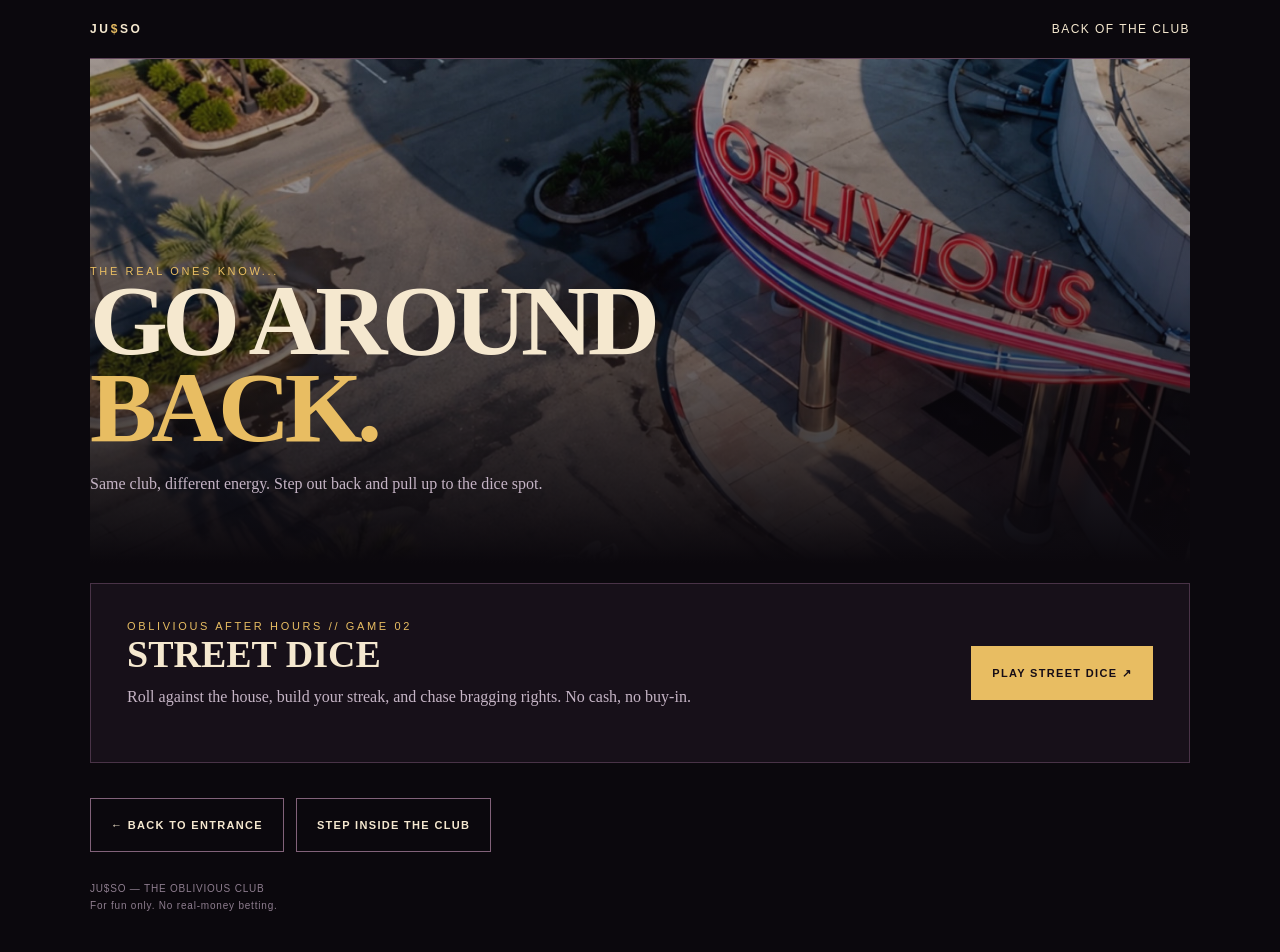
==== backyard.html @ fc7d227e "Add files via upload" ====
<!doctype html>
<html lang="en"><head><meta charset="utf-8"><meta name="viewport" content="width=device-width,initial-scale=1,viewport-fit=cover"><meta name="theme-color" content="#100a12"><title>Back of the Club — JU$SO</title><style>
:root{--gold:#e8bd62;--cream:#f5e8cf;--pink:#ed5c82;--bg:#100a12;--panel:#1a101e;--line:#62465b}
*{box-sizing:border-box}html{scroll-behavior:smooth}body{margin:0;background:#0b080d;color:var(--cream);font-family:Georgia,'Times New Roman',serif}
a{color:inherit}img{max-width:100%;display:block}.wrap{width:min(1100px,92%);margin:auto}
.top{display:flex;justify-content:space-between;align-items:center;gap:16px;padding:22px 0;border-bottom:1px solid #62465b;font-family:Arial,sans-serif;letter-spacing:.12em;font-size:12px}
.brand{font-weight:900;letter-spacing:.22em}.brand span{color:var(--gold)}.eyebrow{color:var(--gold);font:11px Arial,sans-serif;letter-spacing:.24em;text-transform:uppercase}
h1,h2,p{margin-top:0}h1{font-size:clamp(42px,9vw,100px);line-height:.87;letter-spacing:-.055em;text-transform:uppercase;margin-bottom:20px}
h1 em{color:var(--gold);font-style:normal}p{line-height:1.65}.muted{color:#c5b4c5}
.btn{display:inline-flex;justify-content:center;align-items:center;min-height:54px;padding:15px 20px;border:1px solid var(--gold);background:var(--gold);color:#160d16;text-decoration:none;font:900 11px Arial,sans-serif;letter-spacing:.12em;text-transform:uppercase}
.btn.outline{background:transparent;color:var(--cream);border-color:#82627a}.btn:hover{filter:brightness(1.12)}
.actions{display:flex;gap:12px;flex-wrap:wrap;margin-top:25px}.panel{background:#171019;border:1px solid #493347;padding:clamp(18px,4vw,36px)}
footer{padding:28px 0 38px;color:#8e7d8f;font:10px Arial,sans-serif;letter-spacing:.08em;line-height:1.7}
@media(max-width:600px){.top{font-size:10px}.actions{display:grid}.actions .btn{width:100%}}

.hero{min-height:56vh;display:flex;align-items:end;padding:50px 0;position:relative;isolation:isolate}.hero:before{content:"";position:absolute;inset:0;z-index:-2;background:linear-gradient(0deg,#0b080d 0%,#0b080d99 40%,#0b080d55),url('assets/club-aerial.jpg') center/cover}.hero h1{max-width:800px}.game-card{display:grid;grid-template-columns:1fr auto;gap:20px;align-items:center;margin:20px 0 35px}.game-card h2{font-size:clamp(24px,4vw,38px);margin-bottom:8px}@media(max-width:600px){.game-card{grid-template-columns:1fr}}
</style></head><body><div class="wrap"><header class="top"><a class="brand" href="index.html" style="text-decoration:none">JU<span>$</span>SO</a><div>BACK OF THE CLUB</div></header><main><section class="hero"><div><div class="eyebrow">The real ones know...</div><h1>Go around<br><em>back.</em></h1><p class="muted" style="max-width:550px">Same club, different energy. Step out back and pull up to the dice spot.</p></div></section>
<section class="panel game-card"><div><div class="eyebrow">Oblivious after hours // Game 02</div><h2>STREET DICE</h2><p class="muted">Roll against the house, build your streak, and chase bragging rights. No cash, no buy-in.</p></div><a class="btn" href="game.html">Play Street Dice ↗</a></section>
<div class="actions"><a class="btn outline" href="index.html">← Back to entrance</a><a class="btn outline" href="club.html">Step inside the club</a></div></main><footer>JU$SO — THE OBLIVIOUS CLUB<br>For fun only. No real-money betting.</footer></div></body></html>
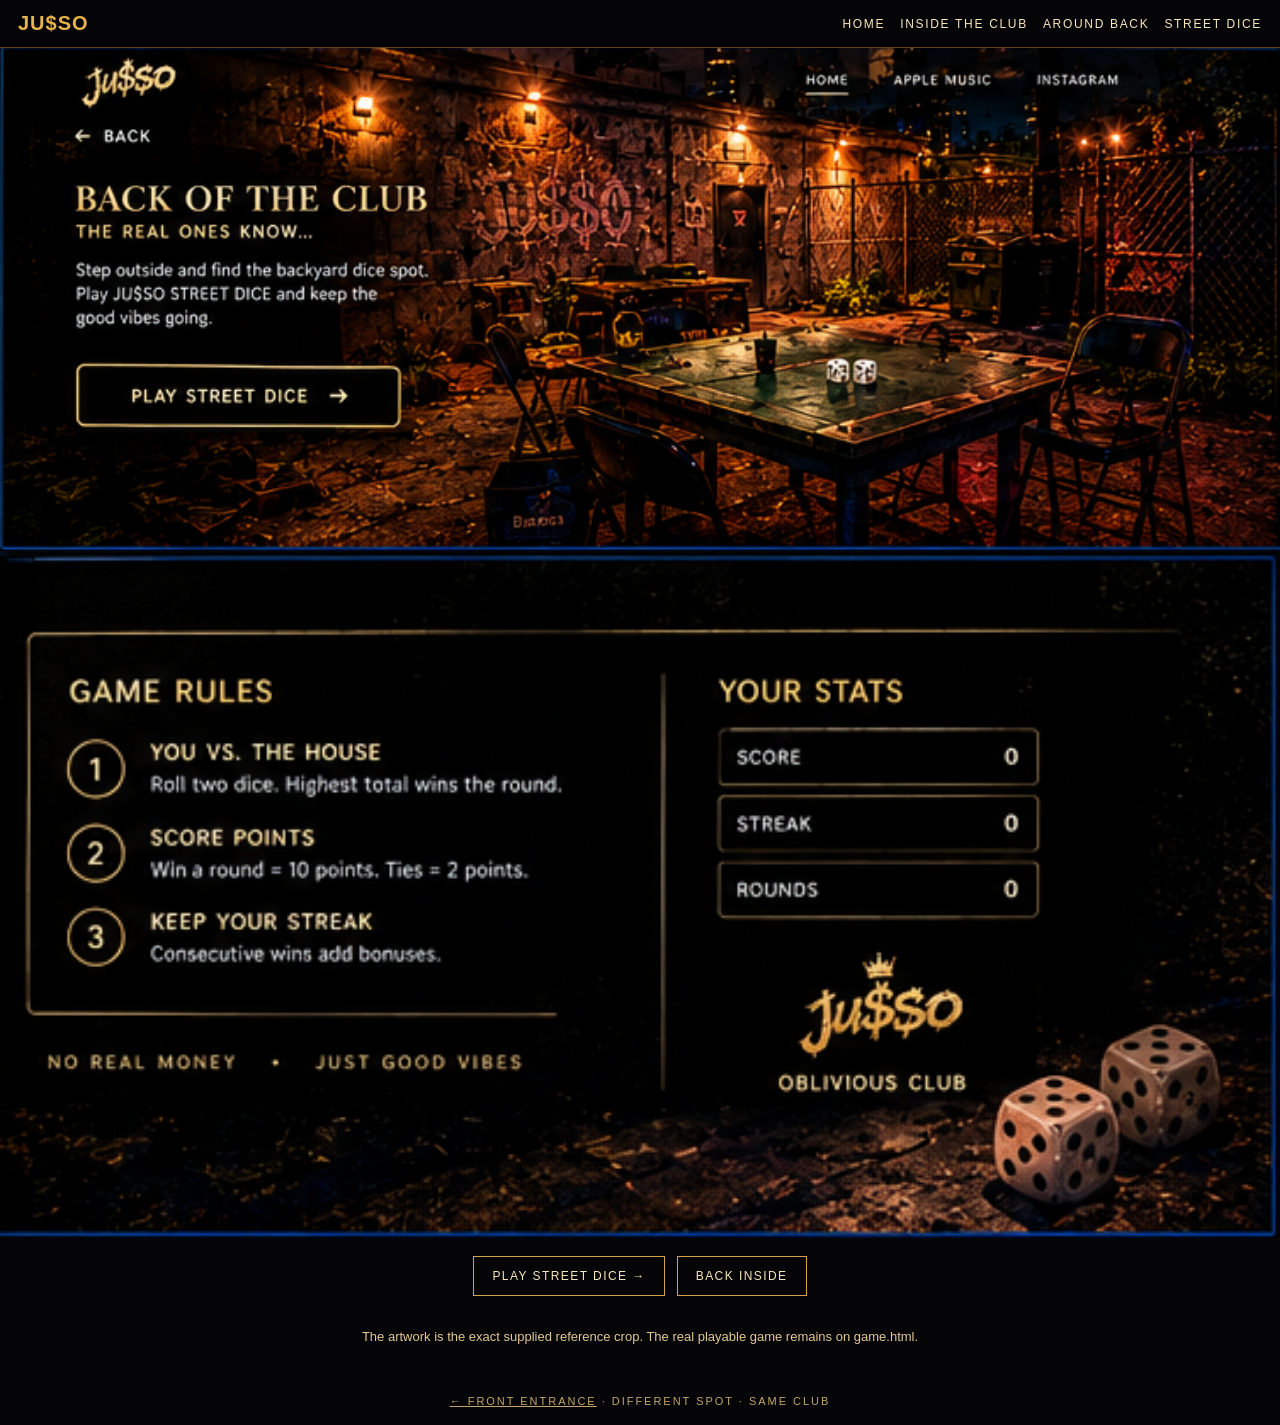
==== commit ebc5a447: "Add files via upload" ====
--- a/backyard.html
+++ b/backyard.html
@@ -1,19 +1,4 @@
-<!doctype html>
-<html lang="en"><head><meta charset="utf-8"><meta name="viewport" content="width=device-width,initial-scale=1,viewport-fit=cover"><meta name="theme-color" content="#100a12"><title>Back of the Club — JU$SO</title><style>
-:root{--gold:#e8bd62;--cream:#f5e8cf;--pink:#ed5c82;--bg:#100a12;--panel:#1a101e;--line:#62465b}
-*{box-sizing:border-box}html{scroll-behavior:smooth}body{margin:0;background:#0b080d;color:var(--cream);font-family:Georgia,'Times New Roman',serif}
-a{color:inherit}img{max-width:100%;display:block}.wrap{width:min(1100px,92%);margin:auto}
-.top{display:flex;justify-content:space-between;align-items:center;gap:16px;padding:22px 0;border-bottom:1px solid #62465b;font-family:Arial,sans-serif;letter-spacing:.12em;font-size:12px}
-.brand{font-weight:900;letter-spacing:.22em}.brand span{color:var(--gold)}.eyebrow{color:var(--gold);font:11px Arial,sans-serif;letter-spacing:.24em;text-transform:uppercase}
-h1,h2,p{margin-top:0}h1{font-size:clamp(42px,9vw,100px);line-height:.87;letter-spacing:-.055em;text-transform:uppercase;margin-bottom:20px}
-h1 em{color:var(--gold);font-style:normal}p{line-height:1.65}.muted{color:#c5b4c5}
-.btn{display:inline-flex;justify-content:center;align-items:center;min-height:54px;padding:15px 20px;border:1px solid var(--gold);background:var(--gold);color:#160d16;text-decoration:none;font:900 11px Arial,sans-serif;letter-spacing:.12em;text-transform:uppercase}
-.btn.outline{background:transparent;color:var(--cream);border-color:#82627a}.btn:hover{filter:brightness(1.12)}
-.actions{display:flex;gap:12px;flex-wrap:wrap;margin-top:25px}.panel{background:#171019;border:1px solid #493347;padding:clamp(18px,4vw,36px)}
-footer{padding:28px 0 38px;color:#8e7d8f;font:10px Arial,sans-serif;letter-spacing:.08em;line-height:1.7}
-@media(max-width:600px){.top{font-size:10px}.actions{display:grid}.actions .btn{width:100%}}
-
-.hero{min-height:56vh;display:flex;align-items:end;padding:50px 0;position:relative;isolation:isolate}.hero:before{content:"";position:absolute;inset:0;z-index:-2;background:linear-gradient(0deg,#0b080d 0%,#0b080d99 40%,#0b080d55),url('assets/club-aerial.jpg') center/cover}.hero h1{max-width:800px}.game-card{display:grid;grid-template-columns:1fr auto;gap:20px;align-items:center;margin:20px 0 35px}.game-card h2{font-size:clamp(24px,4vw,38px);margin-bottom:8px}@media(max-width:600px){.game-card{grid-template-columns:1fr}}
-</style></head><body><div class="wrap"><header class="top"><a class="brand" href="index.html" style="text-decoration:none">JU<span>$</span>SO</a><div>BACK OF THE CLUB</div></header><main><section class="hero"><div><div class="eyebrow">The real ones know...</div><h1>Go around<br><em>back.</em></h1><p class="muted" style="max-width:550px">Same club, different energy. Step out back and pull up to the dice spot.</p></div></section>
-<section class="panel game-card"><div><div class="eyebrow">Oblivious after hours // Game 02</div><h2>STREET DICE</h2><p class="muted">Roll against the house, build your streak, and chase bragging rights. No cash, no buy-in.</p></div><a class="btn" href="game.html">Play Street Dice ↗</a></section>
-<div class="actions"><a class="btn outline" href="index.html">← Back to entrance</a><a class="btn outline" href="club.html">Step inside the club</a></div></main><footer>JU$SO — THE OBLIVIOUS CLUB<br>For fun only. No real-money betting.</footer></div></body></html>+<!doctype html><html lang="en"><head><meta charset="utf-8"><title>Around Back — JU$SO</title><meta name="viewport" content="width=device-width, initial-scale=1"><meta name="theme-color" content="#050407"><style>
+*{box-sizing:border-box}html,body{margin:0;background:#050407;color:#f8e7bd;font-family:Georgia,'Times New Roman',serif}body{min-height:100vh}.top{display:flex;gap:18px;align-items:center;justify-content:space-between;padding:12px 18px;background:#050407;border-bottom:1px solid #5f421c;font:12px Arial,sans-serif;letter-spacing:.14em}.brand{color:#e6b34d;font-weight:bold;font-size:20px;letter-spacing:.05em;text-decoration:none}.nav{display:flex;gap:15px;flex-wrap:wrap}.nav a{color:#f8e7bd;text-decoration:none}.scene{position:relative;max-width:1500px;margin:0 auto;line-height:0}.scene img{display:block;width:100%;height:auto}.hot{position:absolute;display:block;line-height:normal;border:1px solid transparent;border-radius:8px}.hot:focus-visible{outline:3px solid #ffd36b}.footer{padding:18px;text-align:center;color:#c4a66a;font:11px Arial,sans-serif;letter-spacing:.18em}.actions{display:flex;gap:12px;justify-content:center;flex-wrap:wrap;padding:18px}.actions a{border:1px solid #d5a348;padding:12px 18px;color:#f8e7bd;text-decoration:none;font:12px Arial,sans-serif;letter-spacing:.12em}.hint{font:13px Arial,sans-serif;line-height:1.5;text-align:center;color:#e2c995;padding:0 18px 18px}
+@media(max-width:650px){.top{padding:10px;align-items:flex-start}.nav{gap:9px;font-size:10px}.brand{font-size:17px}.hot{min-height:28px}}
+</style></head><body><header class="top"><a class="brand" href="index.html">JU$SO</a><nav class="nav"><a href="index.html">HOME</a><a href="club.html">INSIDE THE CLUB</a><a href="backyard.html">AROUND BACK</a><a href="game.html">STREET DICE</a></nav></header><main><section class="scene"><img src="assets/05-backyard-desktop.png" alt="Original Oblivious Club backyard reference panel"><a class="hot" style="left:15%;top:65%;width:70%;height:25%" href="game.html" aria-label="Play Street Dice"></a></section><section class="scene"><img src="assets/06-street-dice-game-desktop.png" alt="Original Street Dice game reference panel"><a class="hot" style="left:10%;top:65%;width:80%;height:25%" href="game.html" aria-label="Open the playable Street Dice game"></a></section><div class="actions"><a href="game.html">PLAY STREET DICE →</a><a href="club.html">BACK INSIDE</a></div><p class="hint">The artwork is the exact supplied reference crop. The real playable game remains on game.html.</p></main><div class="footer"><a href="index.html" style="color:inherit">← FRONT ENTRANCE</a> · DIFFERENT SPOT · SAME CLUB</div></body></html>
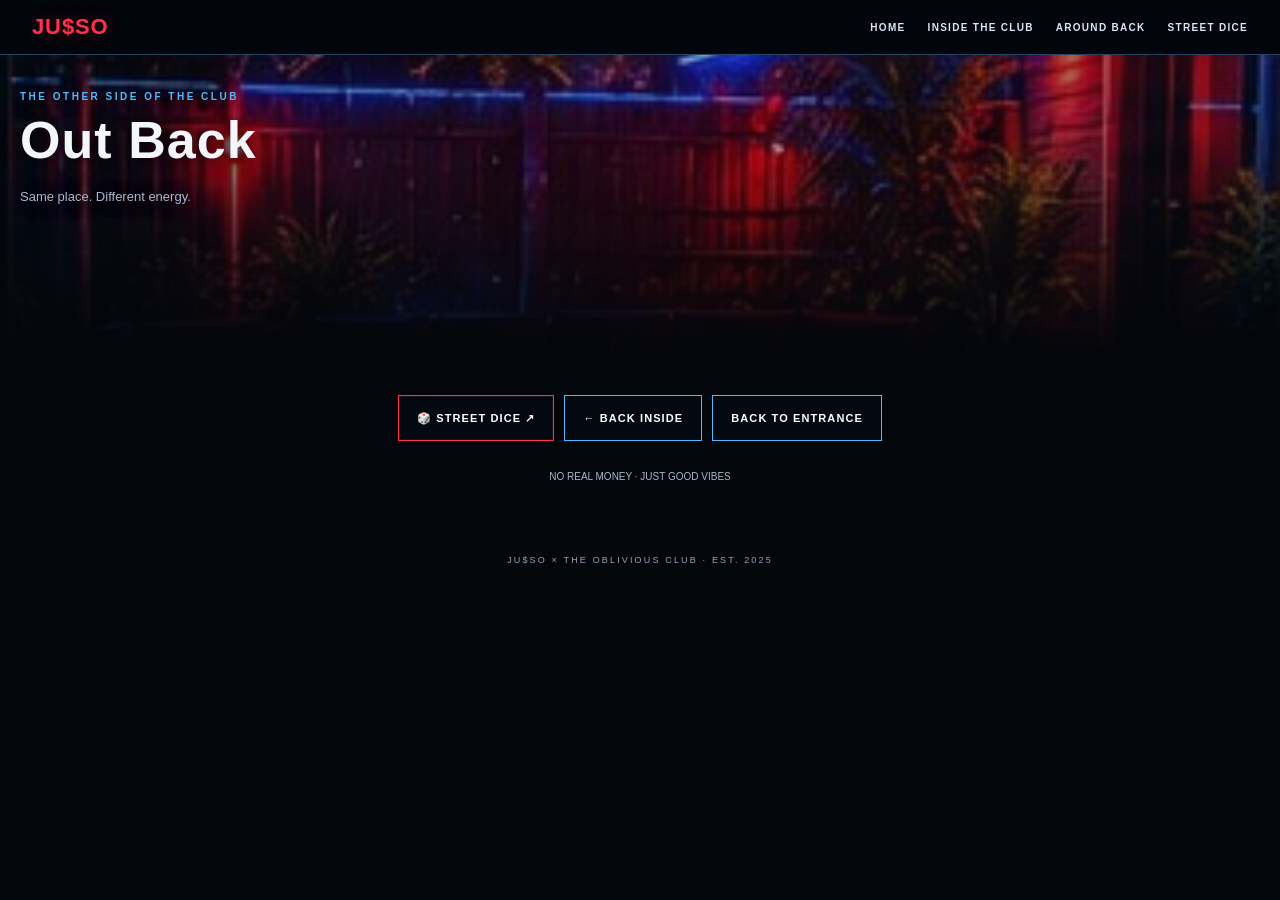
==== commit 194f21f4: "Add files via upload Update JU$SO Oblivious Club website" ====
--- a/backyard.html
+++ b/backyard.html
@@ -1,4 +1 @@
-<!doctype html><html lang="en"><head><meta charset="utf-8"><title>Around Back — JU$SO</title><meta name="viewport" content="width=device-width, initial-scale=1"><meta name="theme-color" content="#050407"><style>
-*{box-sizing:border-box}html,body{margin:0;background:#050407;color:#f8e7bd;font-family:Georgia,'Times New Roman',serif}body{min-height:100vh}.top{display:flex;gap:18px;align-items:center;justify-content:space-between;padding:12px 18px;background:#050407;border-bottom:1px solid #5f421c;font:12px Arial,sans-serif;letter-spacing:.14em}.brand{color:#e6b34d;font-weight:bold;font-size:20px;letter-spacing:.05em;text-decoration:none}.nav{display:flex;gap:15px;flex-wrap:wrap}.nav a{color:#f8e7bd;text-decoration:none}.scene{position:relative;max-width:1500px;margin:0 auto;line-height:0}.scene img{display:block;width:100%;height:auto}.hot{position:absolute;display:block;line-height:normal;border:1px solid transparent;border-radius:8px}.hot:focus-visible{outline:3px solid #ffd36b}.footer{padding:18px;text-align:center;color:#c4a66a;font:11px Arial,sans-serif;letter-spacing:.18em}.actions{display:flex;gap:12px;justify-content:center;flex-wrap:wrap;padding:18px}.actions a{border:1px solid #d5a348;padding:12px 18px;color:#f8e7bd;text-decoration:none;font:12px Arial,sans-serif;letter-spacing:.12em}.hint{font:13px Arial,sans-serif;line-height:1.5;text-align:center;color:#e2c995;padding:0 18px 18px}
-@media(max-width:650px){.top{padding:10px;align-items:flex-start}.nav{gap:9px;font-size:10px}.brand{font-size:17px}.hot{min-height:28px}}
-</style></head><body><header class="top"><a class="brand" href="index.html">JU$SO</a><nav class="nav"><a href="index.html">HOME</a><a href="club.html">INSIDE THE CLUB</a><a href="backyard.html">AROUND BACK</a><a href="game.html">STREET DICE</a></nav></header><main><section class="scene"><img src="assets/05-backyard-desktop.png" alt="Original Oblivious Club backyard reference panel"><a class="hot" style="left:15%;top:65%;width:70%;height:25%" href="game.html" aria-label="Play Street Dice"></a></section><section class="scene"><img src="assets/06-street-dice-game-desktop.png" alt="Original Street Dice game reference panel"><a class="hot" style="left:10%;top:65%;width:80%;height:25%" href="game.html" aria-label="Open the playable Street Dice game"></a></section><div class="actions"><a href="game.html">PLAY STREET DICE →</a><a href="club.html">BACK INSIDE</a></div><p class="hint">The artwork is the exact supplied reference crop. The real playable game remains on game.html.</p></main><div class="footer"><a href="index.html" style="color:inherit">← FRONT ENTRANCE</a> · DIFFERENT SPOT · SAME CLUB</div></body></html>+<!doctype html><html lang="en"><head><meta charset="utf-8"><meta name="viewport" content="width=device-width,initial-scale=1,viewport-fit=cover"><meta name="theme-color" content="#03060b"><meta name="description" content="Around back at The Oblivious Club — find Street Dice."><title>Around Back — JU$SO</title><link rel="stylesheet" href="styles.css"></head><body><header class="topbar"><a class="brand" href="index.html">JU$SO</a><nav class="nav" aria-label="Main navigation"><a href="index.html">HOME</a><a href="club.html">INSIDE THE CLUB</a><a href="backyard.html" aria-current="page">AROUND BACK</a><a href="game.html">STREET DICE</a></nav></header><section class="subscene backyard-hero"><div class="scene-title"><p class="eyebrow">THE OTHER SIDE OF THE CLUB</p><h1>Out Back</h1><p class="muted">Same place. Different energy.</p></div></section><main class="page content"><div class="actions"><a class="btn primary" href="game.html">🎲 STREET DICE ↗</a><a class="btn" href="club.html">← BACK INSIDE</a><a class="btn" href="index.html">BACK TO ENTRANCE</a></div><p class="fineprint" style="text-align:center;margin-top:28px">NO REAL MONEY · JUST GOOD VIBES</p></main><footer class="footer">JU$SO × THE OBLIVIOUS CLUB · EST. 2025</footer></body></html>
--- a/styles.css
+++ b/styles.css
@@ -0,0 +1 @@
+:root{color-scheme:dark;--bg:#03060b;--ink:#f3f6fb;--muted:#aab8ca;--red:#ff304b;--blue:#51baff;--line:#24435e;--panel:#07111c}*{box-sizing:border-box}html{background:var(--bg);scroll-behavior:smooth}body{margin:0;min-height:100svh;background:#03060b;color:var(--ink);font-family:Arial,Helvetica,sans-serif}a{color:inherit}.topbar{position:relative;z-index:2;display:flex;align-items:center;justify-content:space-between;gap:14px;padding:14px clamp(14px,3vw,32px);background:#03060bee;border-bottom:1px solid #24435e}.brand{font-weight:900;font-size:22px;letter-spacing:.04em;color:var(--red);text-decoration:none;text-shadow:0 0 18px #ff304b55}.nav{display:flex;gap:clamp(8px,1.8vw,22px);flex-wrap:wrap;justify-content:flex-end}.nav a{font-size:10px;font-weight:700;letter-spacing:.13em;text-decoration:none;color:#dbe7f5}.nav a:hover,.nav a:focus-visible{color:var(--blue)}.page{width:min(100%,1200px);margin:auto}.footer{text-align:center;padding:20px 12px 24px;color:#92a6bb;font-size:9px;letter-spacing:.24em}.btn{display:inline-flex;align-items:center;justify-content:center;gap:10px;min-height:46px;padding:13px 18px;border:1px solid var(--blue);background:#030a12eF;color:#fff;text-decoration:none;font-size:11px;font-weight:800;letter-spacing:.1em;text-align:center;transition:background .18s,border-color .18s}.btn.primary{border-color:var(--red);box-shadow:inset 0 0 0 1px #ff304b22}.btn:hover{background:#102235;border-color:var(--red)}.btn:focus-visible,a:focus-visible,button:focus-visible{outline:2px solid #fff;outline-offset:3px}.actions{display:flex;gap:10px;flex-wrap:wrap;justify-content:center}.hero{position:relative;min-height:min(780px,calc(100svh - 60px));display:flex;align-items:flex-end;justify-content:center;padding:30px 18px 28px;overflow:hidden;background:#050912}.hero:before{content:"";position:absolute;inset:0;background-image:linear-gradient(180deg,#02040a10 0%,#02040a05 35%,#02040ae8 100%),url('assets/entrance-scene.jpg');background-position:center 38%;background-size:cover;filter:saturate(1.12)}.hero:after{content:"";position:absolute;inset:0;pointer-events:none;background:linear-gradient(90deg,#00152b44,#ff001a0b 48%,#00274d44);box-shadow:inset 0 0 110px #000}.hero-content{position:relative;z-index:1;width:min(620px,100%);text-align:center}.hero h1{font-size:clamp(32px,7vw,64px);line-height:.95;margin:0 0 22px;letter-spacing:.08em;text-transform:uppercase;text-shadow:0 0 18px #ff304b88}.hero h1 span{display:block;font-size:.34em;letter-spacing:.3em;color:var(--blue);margin-bottom:12px}.hero .actions .btn{min-width:min(250px,100%)}.subscene{position:relative;min-height:260px;background-position:center;background-size:cover;isolation:isolate}.subscene:after{content:"";position:absolute;inset:0;z-index:-1;background:linear-gradient(0deg,#03060b 0%,#03060b22 75%),linear-gradient(90deg,#00152b55,#ff001a18,#00152b55)}main.content{padding:clamp(18px,4vw,40px)}.eyebrow{font-size:10px;font-weight:700;letter-spacing:.25em;color:var(--blue);margin:0 0 12px}h1{font-size:clamp(30px,5vw,52px);font-weight:900;letter-spacing:.02em;line-height:1.02;margin:0 0 20px}h2{font-size:clamp(20px,3vw,28px);margin:0 0 8px}.video-wrap{width:100%;aspect-ratio:16/9;background:#000;border:1px solid #31516b;box-shadow:0 0 36px #007bc522;overflow:hidden}.video-wrap iframe{width:100%;height:100%;border:0;display:block}.music-row{display:grid;grid-template-columns:minmax(130px,220px) 1fr;gap:22px;align-items:center;margin:24px 0}.cover{display:block;width:100%;height:auto;border:1px solid #31516b;box-shadow:0 8px 32px #000}.muted{color:var(--muted);font-size:13px;line-height:1.6}.backyard-hero{min-height:300px;background-image:url('assets/backyard-scene.jpg')}.inside-hero{min-height:180px;background-image:url('assets/interior-scene.jpg')}.scene-title{position:relative;z-index:1;padding:36px 20px 24px;text-shadow:0 2px 18px #000}.game-layout{display:grid;grid-template-columns:1fr 1.3fr;gap:22px;align-items:start}.rules,.table-panel,.stats{border:1px solid #24435e;background:linear-gradient(140deg,#081522f2,#03060bf5);padding:18px;box-shadow:0 0 24px #00182a55}.rules li{margin:0 0 12px;color:#dce8f5;font-size:13px;line-height:1.5}.stats{display:grid;grid-template-columns:repeat(3,1fr);gap:8px;margin-bottom:16px}.stat{text-align:center;border-right:1px solid #24435e;padding:7px}.stat:last-child{border:0}.stat small{display:block;font-size:9px;letter-spacing:.14em;color:var(--blue)}.stat strong{display:block;font-size:25px;margin-top:7px}.dice-row{display:flex;gap:18px;justify-content:center;align-items:center;padding:30px 10px;background:linear-gradient(#03060b66,#03060bd9),url('assets/dice-scene.jpg') center/cover;border:1px solid #24435e;min-height:180px}.die{width:78px;height:78px;border-radius:13px;background:linear-gradient(145deg,#fff,#dce5ed);box-shadow:0 8px 18px #0009,inset -3px -4px 6px #9ba8b5;display:grid;grid-template:repeat(3,1fr)/repeat(3,1fr);padding:11px;gap:4px;transform:rotate(-3deg)}.die:nth-child(2){transform:rotate(4deg)}.pip{border-radius:50%;background:#111b27;align-self:center;justify-self:center;width:11px;height:11px;opacity:0}.pip.on{opacity:1}.game-controls{display:flex;gap:10px;flex-wrap:wrap;margin-top:14px}.game-controls button{cursor:pointer;flex:1}.status{min-height:42px;margin:16px 0 0;color:#e5edf6;font-size:13px;line-height:1.5}.fineprint{font-size:10px;color:var(--muted);line-height:1.6;margin-top:14px}@media(max-width:680px){.topbar{align-items:flex-start;flex-direction:column;gap:10px}.nav{justify-content:flex-start;gap:12px}.nav a{font-size:9px}.hero{min-height:calc(100svh - 112px);padding-bottom:26px}.music-row{grid-template-columns:105px 1fr;gap:14px}.music-row .btn{width:100%;padding:10px 7px;font-size:9px}.game-layout{grid-template-columns:1fr}.die{width:54px;height:54px;padding:7px;gap:2px;border-radius:9px}.pip{width:8px;height:8px}.dice-row{gap:8px;padding:22px 4px}.stats{padding:10px}.stat strong{font-size:22px}}@media(prefers-reduced-motion:reduce){*{scroll-behavior:auto;transition:none!important}}
